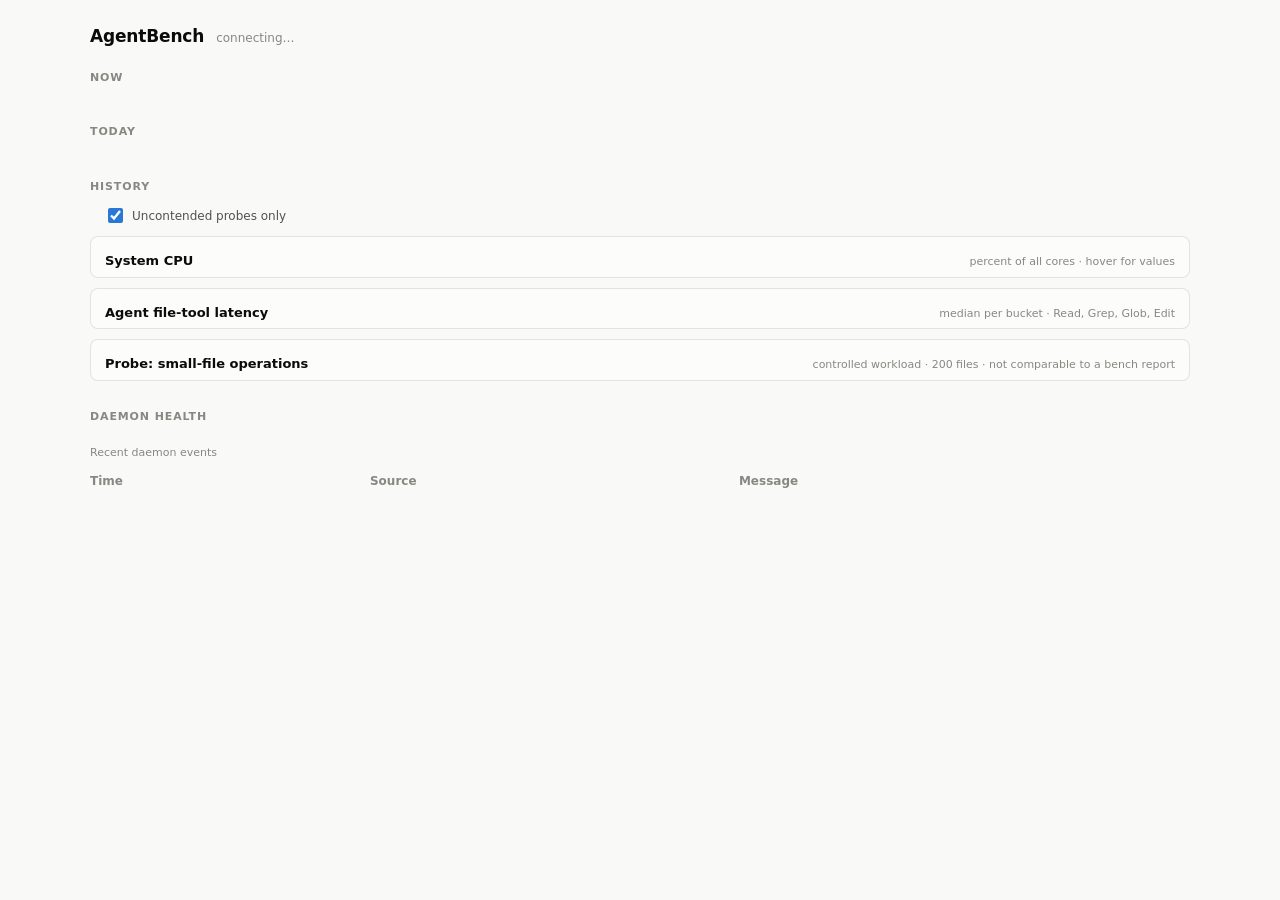
==== src/watch/assets/index.html @ 50ab277c "feat(watch): add capability probes, covariate tagging and run markers Phase 3 of the background metr" ====
<!doctype html>
<html lang="en">
<head>
<meta charset="utf-8">
<meta name="viewport" content="width=device-width, initial-scale=1">
<meta name="referrer" content="no-referrer">
<title>AgentBench dashboard</title>
<link rel="stylesheet" href="/assets/uplot.min.css">
<style>
  /* Design tokens. Dark mode is designed, not an automatic inversion: each value is the
     dark-surface-validated counterpart of its light twin, not a flip of it. */
  :root {
    --surface-1: #fcfcfb;
    --plane: #f9f9f7;
    --ink-primary: #0b0b0b;
    --ink-secondary: #52514e;
    --ink-muted: #898781;
    --grid: #e1e0d9;
    --axis: #c3c2b7;
    --ring: rgba(11, 11, 11, 0.10);
    --series-1: #2a78d6;
    --good: #006300;
    --warn: #eb6834;
  }
  @media (prefers-color-scheme: dark) {
    :root {
      --surface-1: #1a1a19;
      --plane: #0d0d0d;
      --ink-primary: #ffffff;
      --ink-secondary: #c3c2b7;
      --ink-muted: #898781;
      --grid: #2c2c2a;
      --axis: #383835;
      --ring: rgba(255, 255, 255, 0.10);
      --series-1: #3987e5;
      --good: #0ca30c;
      --warn: #d95926;
    }
  }

  * { box-sizing: border-box; }

  body {
    margin: 0;
    padding: 24px 20px 40px;
    background: var(--plane);
    color: var(--ink-primary);
    font: 14px/1.5 ui-sans-serif, system-ui, -apple-system, "Segoe UI", Roboto, sans-serif;
    font-variant-numeric: tabular-nums;
  }
  main { max-width: 1100px; margin: 0 auto; }

  header { display: flex; align-items: baseline; gap: 12px; margin-bottom: 20px; }
  h1 { font-size: 17px; font-weight: 600; margin: 0; letter-spacing: -0.01em; }
  .subtitle { color: var(--ink-muted); font-size: 12px; }

  section { margin-bottom: 28px; }
  h2 {
    font-size: 11px;
    font-weight: 600;
    letter-spacing: 0.08em;
    text-transform: uppercase;
    color: var(--ink-muted);
    margin: 0 0 10px;
  }

  .tiles {
    display: grid;
    grid-template-columns: repeat(auto-fit, minmax(140px, 1fr));
    gap: 10px;
  }
  .tile {
    background: var(--surface-1);
    border: 1px solid var(--ring);
    border-radius: 8px;
    padding: 12px 14px;
  }
  /* Values wear ink tokens, never a series colour: identity is carried by the mark, not the text. */
  .tile-value { font-size: 21px; font-weight: 600; letter-spacing: -0.02em; }
  .tile-label { color: var(--ink-secondary); font-size: 11px; margin-top: 2px; }
  .tile-value.absent { color: var(--ink-muted); font-weight: 400; font-size: 15px; }

  .card {
    background: var(--surface-1);
    border: 1px solid var(--ring);
    border-radius: 8px;
    padding: 14px 14px 6px;
  }
  /* Stacked charts read as one instrument, so the gap between them is a seam, not a margin. */
  .card + .card { margin-top: 10px; }
  .card-head { display: flex; align-items: baseline; justify-content: space-between; gap: 12px; }
  /* One series needs no legend box; the title names it. */
  .card-title { font-size: 13px; font-weight: 600; }
  .card-note { color: var(--ink-muted); font-size: 11px; }

  .controls { display: flex; align-items: center; flex-wrap: wrap; gap: 14px; margin-bottom: 10px; }
  .ranges { display: flex; gap: 6px; }
  /* A filter that changes what a chart means gets a label, not just a box. */
  .filter { display: flex; align-items: center; gap: 6px; color: var(--ink-secondary); font-size: 12px; }
  .filter input { width: 15px; height: 15px; accent-color: var(--series-1); }
  .filter:focus-within { outline: 2px solid var(--series-1); outline-offset: 3px; border-radius: 4px; }
  .ranges button {
    font: inherit;
    font-size: 12px;
    /* Comfortable hit target rather than a cramped one. */
    padding: 6px 12px;
    min-height: 32px;
    color: var(--ink-secondary);
    background: var(--surface-1);
    border: 1px solid var(--ring);
    border-radius: 6px;
    cursor: pointer;
  }
  .ranges button[aria-pressed="true"] {
    color: var(--ink-primary);
    border-color: var(--axis);
    font-weight: 600;
  }
  .ranges button:focus-visible { outline: 2px solid var(--series-1); outline-offset: 2px; }

  .empty { color: var(--ink-muted); font-size: 12px; padding: 28px 4px; }

  footer { color: var(--ink-secondary); font-size: 12px; }
  .status-line { display: flex; flex-wrap: wrap; gap: 14px; margin-bottom: 10px; }
  .dot { display: inline-block; width: 8px; height: 8px; border-radius: 50%; margin-right: 6px; }
  .dot.ok { background: var(--good); }
  .dot.stale { background: var(--warn); }

  table { border-collapse: collapse; width: 100%; font-size: 12px; }
  th, td { text-align: left; padding: 4px 10px 4px 0; vertical-align: top; }
  th { color: var(--ink-muted); font-weight: 600; }
  td.level-error { color: var(--warn); }
  td.level-warn { color: var(--warn); }

  .uplot { font-family: inherit; }
</style>
</head>
<body>
<main>
  <header>
    <h1>AgentBench</h1>
    <span class="subtitle" id="subtitle">connecting…</span>
  </header>

  <section aria-labelledby="now-heading">
    <h2 id="now-heading">Now</h2>
    <div class="tiles" id="tiles"></div>
  </section>

  <section aria-labelledby="today-heading">
    <h2 id="today-heading">Today</h2>
    <div class="tiles" id="today"></div>
  </section>

  <section aria-labelledby="history-heading">
    <h2 id="history-heading">History</h2>
    <div class="controls">
      <div class="ranges" id="ranges" role="group" aria-label="Time range"></div>
      <label class="filter" for="uncontended">
        <input type="checkbox" id="uncontended" checked>
        Uncontended probes only
      </label>
    </div>
    <!-- Stacked frames sharing one cursor: hovering either reads the same instant in both. -->
    <div class="card">
      <div class="card-head">
        <span class="card-title">System CPU</span>
        <span class="card-note">percent of all cores · hover for values</span>
      </div>
      <div id="chart-cpu"></div>
      <p class="empty" data-empty-for="chart-cpu" hidden>
        No samples in this range yet. Leave the daemon running and refresh.
      </p>
    </div>
    <div class="card">
      <div class="card-head">
        <span class="card-title">Agent file-tool latency</span>
        <span class="card-note">median per bucket · Read, Grep, Glob, Edit</span>
      </div>
      <div id="chart-tools"></div>
      <p class="empty" data-empty-for="chart-tools" hidden>
        No tool calls in this range. Transcripts are imported on startup and every 30 seconds.
      </p>
    </div>
    <div class="card">
      <div class="card-head">
        <span class="card-title">Probe: small-file operations</span>
        <!-- The scale is stated because these values are not comparable to a bench report's, which
             runs the same workload over 5,000 files. -->
        <span class="card-note">controlled workload · 200 files · not comparable to a bench report</span>
      </div>
      <div id="chart-probe-fs"></div>
      <p class="empty" data-empty-for="chart-probe-fs" hidden>
        No probes in this range yet. The first one runs once a full probe interval has elapsed.
      </p>
    </div>
  </section>

  <footer aria-labelledby="health-heading">
    <h2 id="health-heading">Daemon health</h2>
    <div class="status-line" id="status-line"></div>
    <table id="events">
      <caption class="card-note" style="text-align:left; margin-bottom:6px;">
        Recent daemon events
      </caption>
      <thead><tr><th scope="col">Time</th><th scope="col">Source</th><th scope="col">Message</th></tr></thead>
      <tbody></tbody>
    </table>
  </footer>
</main>

<script src="/assets/uplot.min.js"></script>
<script type="module" src="/assets/app.js"></script>
</body>
</html>
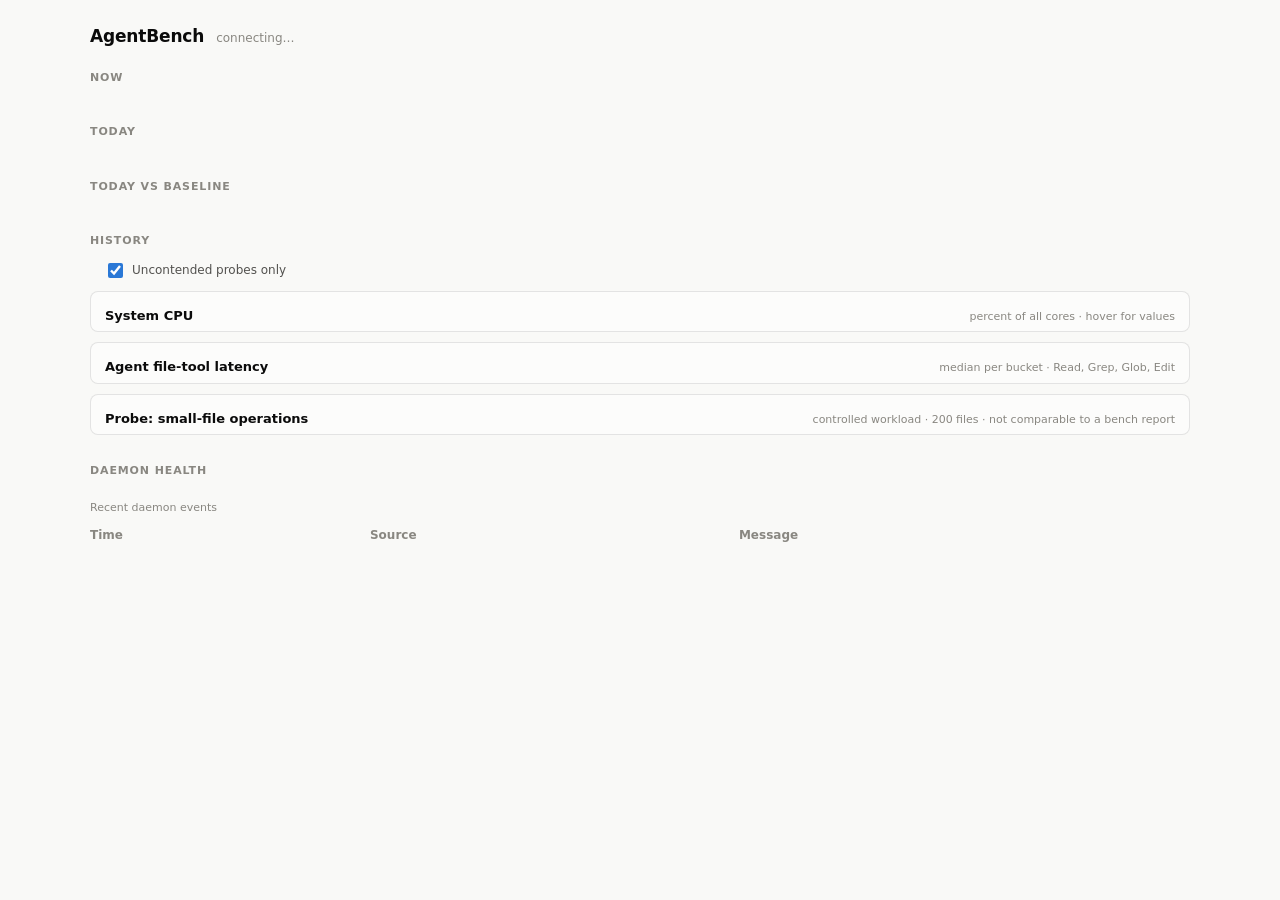
==== commit 74a24677: "feat(watch): add baselines, verdicts, annotations and sample retention Phase 4 of the background met" ====
--- a/src/watch/assets/index.html
+++ b/src/watch/assets/index.html
@@ -21,6 +21,9 @@
     --series-1: #2a78d6;
     --good: #006300;
     --warn: #eb6834;
+    /* Annotations are context, not data: they sit behind the line and never compete with it. */
+    --annotation: #8c7ab8;
+    --annotation-band: rgba(140, 122, 184, 0.14);
   }
   @media (prefers-color-scheme: dark) {
     :root {
@@ -35,6 +38,8 @@
       --series-1: #3987e5;
       --good: #0ca30c;
       --warn: #d95926;
+      --annotation: #a898cf;
+      --annotation-band: rgba(168, 152, 207, 0.18);
     }
   }
 
@@ -79,6 +84,30 @@
   .tile-value { font-size: 21px; font-weight: 600; letter-spacing: -0.02em; }
   .tile-label { color: var(--ink-secondary); font-size: 11px; margin-top: 2px; }
   .tile-value.absent { color: var(--ink-muted); font-weight: 400; font-size: 15px; }
+
+  /* A verdict tile carries a value, a word, a baseline, its evidence and sometimes a caveat, so it needs
+     more room than a tile showing one number. Narrower and the word wraps under the value it qualifies. */
+  #verdicts { grid-template-columns: repeat(auto-fit, minmax(260px, 1fr)); }
+
+  /* A verdict tile is a tile with a judgement on it. The word carries the meaning; the rule down the
+     leading edge is a second, redundant encoding of the same thing, never the only one. */
+  .verdict {
+    background: var(--surface-1);
+    border: 1px solid var(--ring);
+    border-left: 3px solid var(--axis);
+    border-radius: 8px;
+    padding: 12px 14px;
+  }
+  .verdict.worse { border-left-color: var(--warn); }
+  .verdict.better { border-left-color: var(--good); }
+  .verdict-head { display: flex; align-items: baseline; justify-content: space-between; gap: 10px; }
+  .verdict-value { font-size: 19px; font-weight: 600; letter-spacing: -0.02em; }
+  .verdict-word { font-size: 11px; font-weight: 600; letter-spacing: 0.06em; text-transform: uppercase; }
+  .verdict-word.worse { color: var(--warn); }
+  .verdict-word.better { color: var(--good); }
+  .verdict-word.normal, .verdict-word.insufficient { color: var(--ink-muted); }
+  .verdict-label { color: var(--ink-secondary); font-size: 11px; margin-top: 2px; }
+  .verdict-note { color: var(--ink-muted); font-size: 11px; margin-top: 6px; }
 
   .card {
     background: var(--surface-1);
@@ -120,6 +149,21 @@
 
   .empty { color: var(--ink-muted); font-size: 12px; padding: 28px 4px; }
 
+  /* Marks live in the plot; their identity lives here, so the frames stay legible. */
+  .marks { color: var(--ink-secondary); font-size: 11px; margin: 8px 0 0; padding: 0; list-style: none; }
+  .marks li { display: inline-block; margin: 0 14px 2px 0; }
+  .mark-swatch {
+    display: inline-block;
+    width: 10px;
+    height: 10px;
+    margin-right: 5px;
+    vertical-align: -1px;
+    border: 1px solid var(--annotation);
+  }
+  .mark-swatch.run { background: var(--annotation-band); }
+  /* A rule rather than a block, matching how a version change is drawn. */
+  .mark-swatch.tool_version { width: 0; border-width: 0 0 0 2px; height: 11px; }
+
   footer { color: var(--ink-secondary); font-size: 12px; }
   .status-line { display: flex; flex-wrap: wrap; gap: 14px; margin-bottom: 10px; }
   .dot { display: inline-block; width: 8px; height: 8px; border-radius: 50%; margin-right: 6px; }
@@ -150,6 +194,12 @@
   <section aria-labelledby="today-heading">
     <h2 id="today-heading">Today</h2>
     <div class="tiles" id="today"></div>
+  </section>
+
+  <section aria-labelledby="verdicts-heading">
+    <h2 id="verdicts-heading">Today vs baseline</h2>
+    <div class="tiles" id="verdicts"></div>
+    <p class="card-note" id="verdicts-note"></p>
   </section>
 
   <section aria-labelledby="history-heading">
@@ -194,6 +244,7 @@
         No probes in this range yet. The first one runs once a full probe interval has elapsed.
       </p>
     </div>
+    <ul class="marks" id="marks" aria-label="Marked events in this range"></ul>
   </section>
 
   <footer aria-labelledby="health-heading">
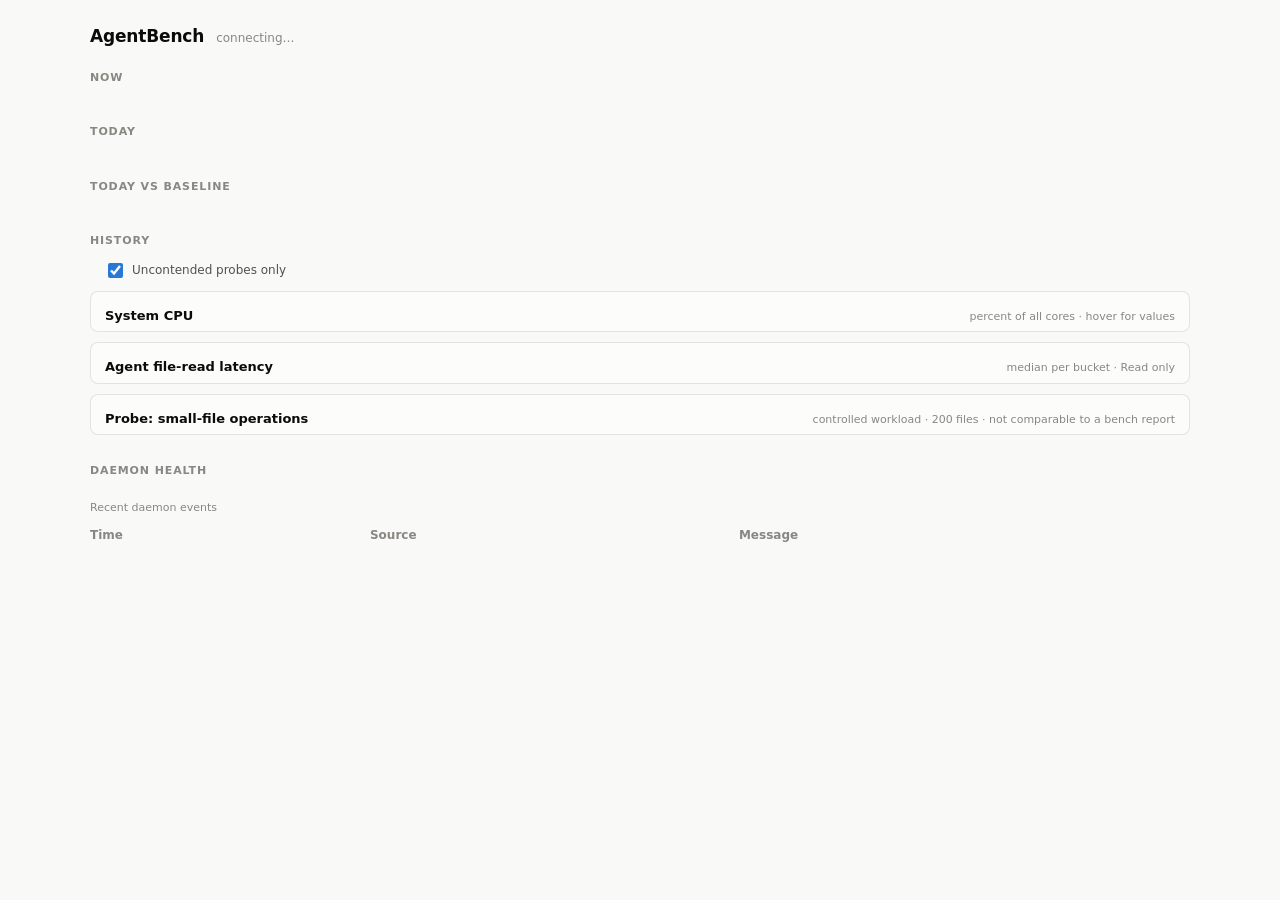
==== commit 5047aadd: "fix(watch): judge one tool per series instead of four pooled together `tool_read_ms` pooled `Read`, " ====
--- a/src/watch/assets/index.html
+++ b/src/watch/assets/index.html
@@ -224,8 +224,10 @@
     </div>
     <div class="card">
       <div class="card-head">
-        <span class="card-title">Agent file-tool latency</span>
-        <span class="card-note">median per bucket · Read, Grep, Glob, Edit</span>
+        <span class="card-title">Agent file-read latency</span>
+        <!-- One tool, not a family. `Read` medians around 11 ms where `Grep` is 72 and `Glob` is 223,
+             so a pooled series moved with whichever the model happened to call. -->
+        <span class="card-note">median per bucket · Read only</span>
       </div>
       <div id="chart-tools"></div>
       <p class="empty" data-empty-for="chart-tools" hidden>
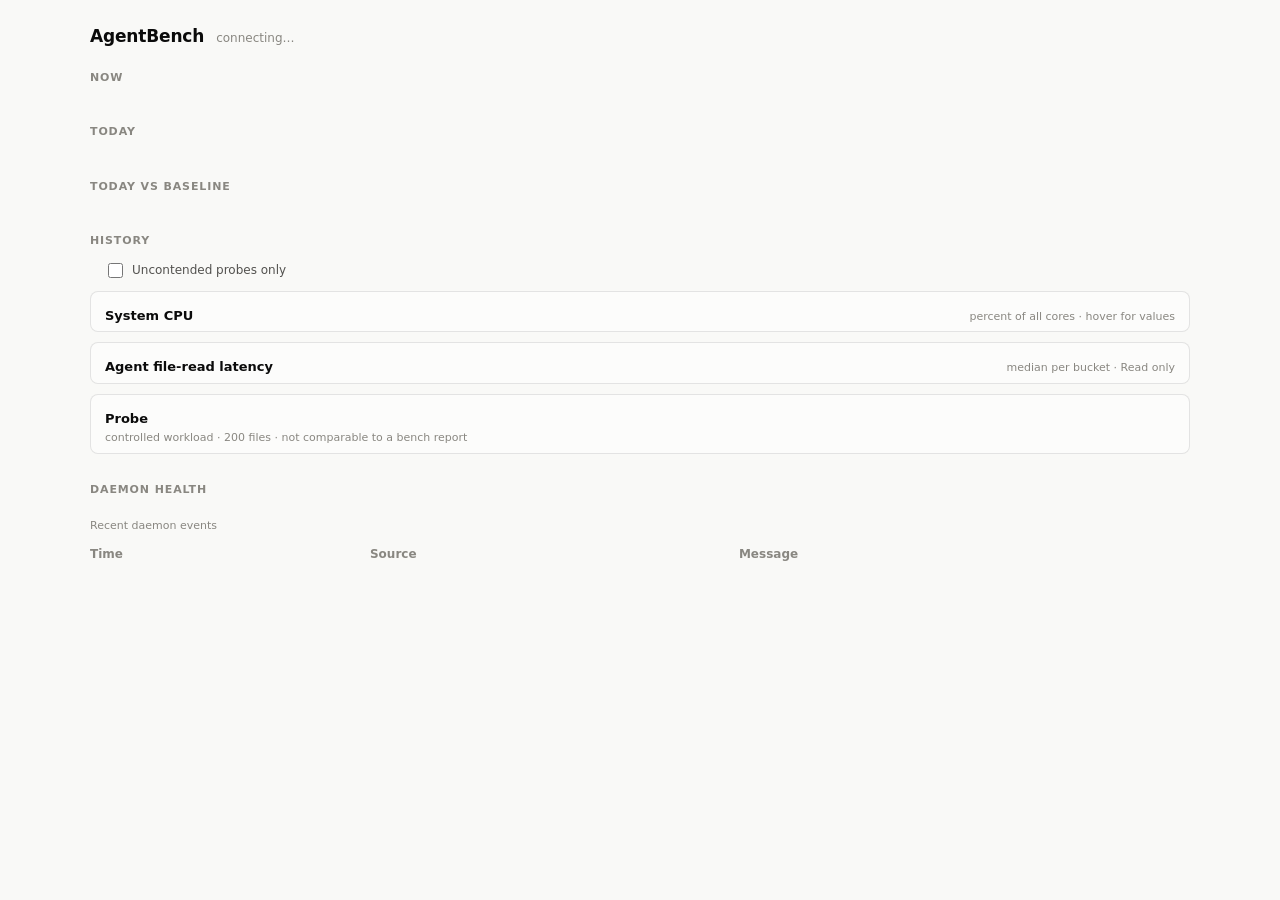
==== commit 619d0799: "feat(watch): switch the probe chart between metrics, draw every run The dashboard charted one of the" ====
--- a/src/watch/assets/index.html
+++ b/src/watch/assets/index.html
@@ -117,18 +117,34 @@
   }
   /* Stacked charts read as one instrument, so the gap between them is a seam, not a margin. */
   .card + .card { margin-top: 10px; }
-  .card-head { display: flex; align-items: baseline; justify-content: space-between; gap: 12px; }
+  /* Wraps rather than compressing: a narrow viewport puts the switch under the title it belongs to,
+     instead of stacking four buttons into a column against the right edge. */
+  .card-head {
+    display: flex;
+    flex-wrap: wrap;
+    align-items: baseline;
+    justify-content: space-between;
+    gap: 12px;
+  }
   /* One series needs no legend box; the title names it. */
   .card-title { font-size: 13px; font-weight: 600; }
   .card-note { color: var(--ink-muted); font-size: 11px; }
+  /* A note that changes with the selection sits on its own line, so it needs the paragraph's semantics
+     without the paragraph's margins. */
+  .card > .card-note { margin: 2px 0 0; }
 
   .controls { display: flex; align-items: center; flex-wrap: wrap; gap: 14px; margin-bottom: 10px; }
-  .ranges { display: flex; gap: 6px; }
+  /* Two groups of mutually exclusive buttons, styled once: the range of the whole history section, and
+     which measurement one frame draws. Same control, same appearance, same hit target. */
+  .ranges, .metrics { display: flex; flex-wrap: wrap; gap: 6px; }
+  /* The head aligns its text on the baseline, which is right for a title and wrong for a row of
+     buttons taller than the title beside them. */
+  .card-head .metrics { align-self: center; }
   /* A filter that changes what a chart means gets a label, not just a box. */
   .filter { display: flex; align-items: center; gap: 6px; color: var(--ink-secondary); font-size: 12px; }
   .filter input { width: 15px; height: 15px; accent-color: var(--series-1); }
   .filter:focus-within { outline: 2px solid var(--series-1); outline-offset: 3px; border-radius: 4px; }
-  .ranges button {
+  .ranges button, .metrics button {
     font: inherit;
     font-size: 12px;
     /* Comfortable hit target rather than a cramped one. */
@@ -140,12 +156,15 @@
     border-radius: 6px;
     cursor: pointer;
   }
-  .ranges button[aria-pressed="true"] {
+  .ranges button[aria-pressed="true"], .metrics button[aria-pressed="true"] {
     color: var(--ink-primary);
     border-color: var(--axis);
     font-weight: 600;
   }
-  .ranges button:focus-visible { outline: 2px solid var(--series-1); outline-offset: 2px; }
+  .ranges button:focus-visible, .metrics button:focus-visible {
+    outline: 2px solid var(--series-1);
+    outline-offset: 2px;
+  }
 
   .empty { color: var(--ink-muted); font-size: 12px; padding: 28px 4px; }
 
@@ -206,8 +225,13 @@
     <h2 id="history-heading">History</h2>
     <div class="controls">
       <div class="ranges" id="ranges" role="group" aria-label="Time range"></div>
+      <!-- Off by default, which is not the same as saying contention does not matter. A machine with a
+           coding agent on it produces mostly contended probes, so a filter that starts on shows an empty
+           frame on a machine that has been probing all day - and an empty chart reads as a broken tool,
+           not as a filter doing its job. Every run is drawn, and the tile above says whether the last one
+           was contended. Verdicts are unaffected: they use uncontended runs only, with no override. -->
       <label class="filter" for="uncontended">
-        <input type="checkbox" id="uncontended" checked>
+        <input type="checkbox" id="uncontended">
         Uncontended probes only
       </label>
     </div>
@@ -235,14 +259,16 @@
       </p>
     </div>
     <div class="card">
+      <!-- The switch sits in the head, next to the title it completes: one frame, four measurements,
+           and the selected button is the only thing that says which is on screen. The note moves to its
+           own line because the scale is part of the reading and changes with the selection. -->
       <div class="card-head">
-        <span class="card-title">Probe: small-file operations</span>
-        <!-- The scale is stated because these values are not comparable to a bench report's, which
-             runs the same workload over 5,000 files. -->
-        <span class="card-note">controlled workload · 200 files · not comparable to a bench report</span>
+        <span class="card-title">Probe</span>
+        <div class="metrics" id="probe-metrics" role="group" aria-label="Probe metric"></div>
       </div>
-      <div id="chart-probe-fs"></div>
-      <p class="empty" data-empty-for="chart-probe-fs" hidden>
+      <p class="card-note">controlled workload · 200 files · not comparable to a bench report</p>
+      <div id="chart-probe"></div>
+      <p class="empty" data-empty-for="chart-probe" hidden>
         No probes in this range yet. The first one runs once a full probe interval has elapsed.
       </p>
     </div>
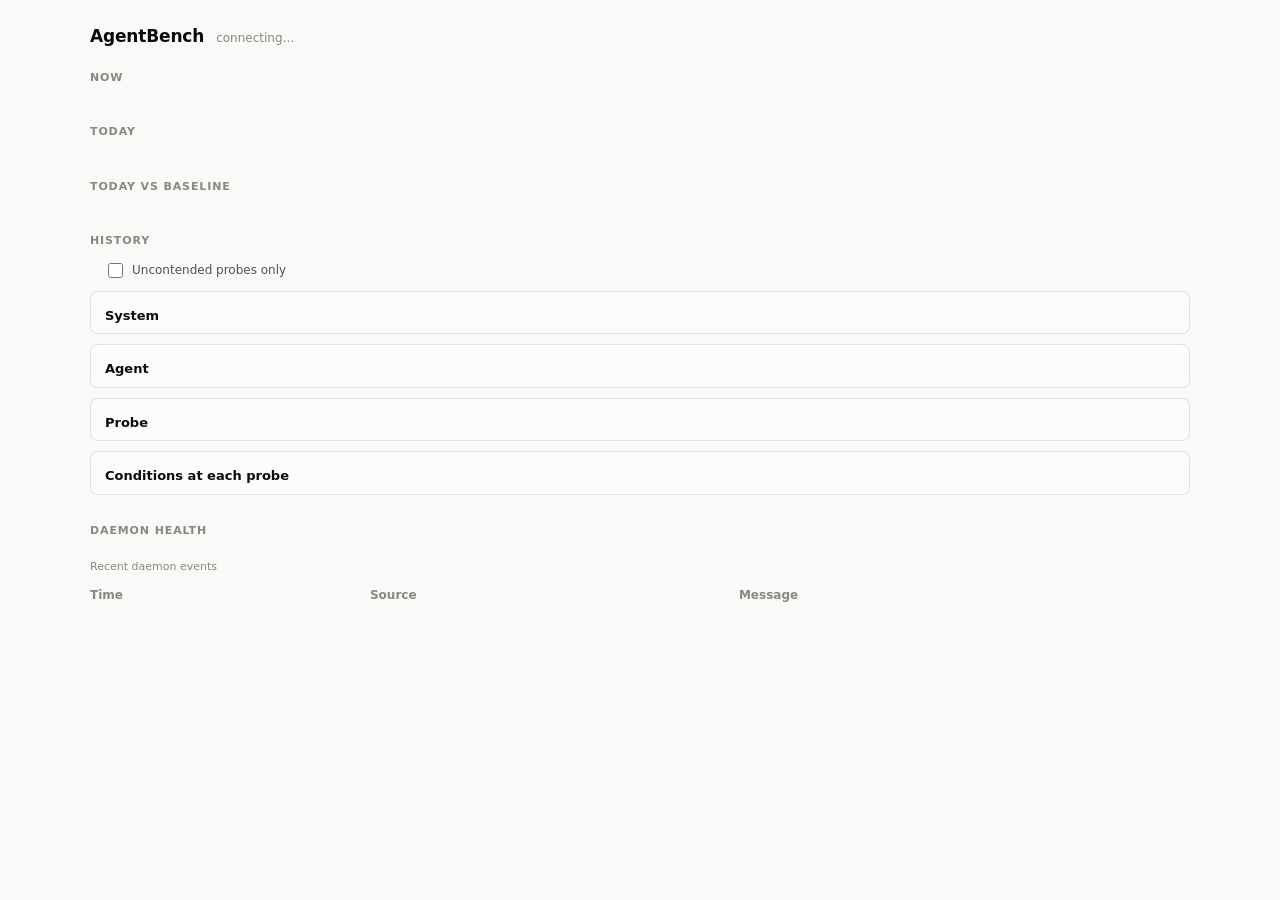
==== commit 7c3db113: "feat(watch): give every collected series a frame to be read in Phase D of ADR 0001's phase 6, and th" ====
--- a/src/watch/assets/index.html
+++ b/src/watch/assets/index.html
@@ -24,6 +24,9 @@
     /* Annotations are context, not data: they sit behind the line and never compete with it. */
     --annotation: #8c7ab8;
     --annotation-band: rgba(140, 122, 184, 0.14);
+    /* Lifts a note off the tiles it covers. On a light surface a shadow does that work; on a dark one it
+       has almost nothing to darken, so the dark twin leans on the note's border instead of on this. */
+    --float: 0 6px 18px rgba(11, 11, 11, 0.12);
   }
   @media (prefers-color-scheme: dark) {
     :root {
@@ -40,6 +43,7 @@
       --warn: #d95926;
       --annotation: #a898cf;
       --annotation-band: rgba(168, 152, 207, 0.18);
+      --float: 0 6px 18px rgba(0, 0, 0, 0.45);
     }
   }
 
@@ -81,7 +85,8 @@
     padding: 12px 14px;
   }
   /* Values wear ink tokens, never a series colour: identity is carried by the mark, not the text. */
-  .tile-value { font-size: 21px; font-weight: 600; letter-spacing: -0.02em; }
+  /* The right edge is reserved for the info mark, which sits beside this line and no other. */
+  .tile-value { font-size: 21px; font-weight: 600; letter-spacing: -0.02em; padding-right: 20px; }
   .tile-label { color: var(--ink-secondary); font-size: 11px; margin-top: 2px; }
   .tile-value.absent { color: var(--ink-muted); font-weight: 400; font-size: 15px; }
 
@@ -100,7 +105,14 @@
   }
   .verdict.worse { border-left-color: var(--warn); }
   .verdict.better { border-left-color: var(--good); }
-  .verdict-head { display: flex; align-items: baseline; justify-content: space-between; gap: 10px; }
+  /* Padded on the right for the same reason a tile's value is: the word ends where the mark begins. */
+  .verdict-head {
+    display: flex;
+    align-items: baseline;
+    justify-content: space-between;
+    gap: 10px;
+    padding-right: 22px;
+  }
   .verdict-value { font-size: 19px; font-weight: 600; letter-spacing: -0.02em; }
   .verdict-word { font-size: 11px; font-weight: 600; letter-spacing: 0.06em; text-transform: uppercase; }
   .verdict-word.worse { color: var(--warn); }
@@ -109,12 +121,97 @@
   .verdict-label { color: var(--ink-secondary); font-size: 11px; margin-top: 2px; }
   .verdict-note { color: var(--ink-muted); font-size: 11px; margin-top: 6px; }
 
+  /* What a tile measures, in the corner of the tile, costing a reader nothing until they ask for it.
+     A button rather than a `title` attribute: the native tooltip cannot be reached by keyboard, does not
+     exist on a touch screen, and gives no sign that there is anything there to read. */
+  .tile, .verdict { position: relative; }
+  /* A note is drawn over whatever is beneath it, so the tile it belongs to comes forward while it is open.
+     Without this the row below would paint on top of the note explaining the row above. */
+  .tile:hover, .tile:focus-within, .verdict:hover, .verdict:focus-within { z-index: 2; }
+  .info-mark {
+    position: absolute;
+    top: 4px;
+    right: 4px;
+    /* A comfortable 24px target around a 17px mark: the ring is drawn by the pseudo-element, so the hit
+       area does not drag the icon's size up with it. */
+    width: 24px;
+    height: 24px;
+    display: grid;
+    place-items: center;
+    padding: 0;
+    font: inherit;
+    font-size: 11px;
+    font-weight: 700;
+    line-height: 1;
+    color: var(--ink-muted);
+    background: none;
+    border: 0;
+    border-radius: 50%;
+    cursor: pointer;
+  }
+  .info-mark::before {
+    content: "";
+    position: absolute;
+    inset: 3px;
+    border: 1px solid var(--axis);
+    border-radius: 50%;
+  }
+  .info-mark:hover, .info-mark[aria-expanded="true"] { color: var(--ink-primary); }
+  .info-mark:hover::before, .info-mark[aria-expanded="true"]::before { border-color: var(--ink-secondary); }
+  .info-mark:focus-visible { outline: 2px solid var(--series-1); outline-offset: -1px; }
+  .info-note {
+    position: absolute;
+    top: calc(100% + 6px);
+    right: 8px;
+    z-index: 3;
+    /* The page nudges a note that a tile near an edge would otherwise push off screen. */
+    transform: translateX(var(--nudge, 0px));
+    width: max-content;
+    max-width: min(300px, calc(100vw - 32px));
+    padding: 9px 11px;
+    color: var(--ink-secondary);
+    font-size: 11px;
+    background: var(--surface-1);
+    border: 1px solid var(--axis);
+    border-radius: 6px;
+    box-shadow: var(--float);
+    /* Hidden rather than absent: it stays laid out, so its position can be measured before it is shown. */
+    visibility: hidden;
+    pointer-events: none;
+  }
+  .info-mark:hover + .info-note,
+  .info-mark:focus-visible + .info-note,
+  .info-mark[aria-expanded="true"] + .info-note { visibility: visible; }
+  /* Selectable only once it has been opened deliberately; a note following the pointer would flicker as
+     soon as the pointer crossed onto it. */
+  .info-mark[aria-expanded="true"] + .info-note { pointer-events: auto; }
+  .info-title { display: block; color: var(--ink-primary); }
+  .info-text { display: block; margin-top: 3px; }
+
+  /* On a chart frame the top corner is taken by the switch, so the mark sits at the end of the caption
+     instead. The anchor is what the note is positioned against: hung from the card, a note revealed by a
+     mark at the top would open below the plot, a frame's height away from the pointer that revealed it. */
+  .note-anchor {
+    position: relative;
+    display: inline-block;
+    width: 20px;
+    height: 12px;
+    vertical-align: -2px;
+  }
+  .note-anchor .info-mark { top: -6px; right: -2px; }
+  /* Opens rightwards from the mark. Anchored to a 20px span near the left of a frame, a right-aligned note
+     would start off the left edge of the page and spend its first paint being nudged back across it. */
+  .note-anchor .info-note { right: auto; left: -6px; }
+
   .card {
+    /* Positioned so a note opened on this frame paints over the frame below rather than under it. */
+    position: relative;
     background: var(--surface-1);
     border: 1px solid var(--ring);
     border-radius: 8px;
     padding: 14px 14px 6px;
   }
+  .card:hover, .card:focus-within { z-index: 2; }
   /* Stacked charts read as one instrument, so the gap between them is a seam, not a margin. */
   .card + .card { margin-top: 10px; }
   /* Wraps rather than compressing: a narrow viewport puts the switch under the title it belongs to,
@@ -235,12 +332,17 @@
         Uncontended probes only
       </label>
     </div>
-    <!-- Stacked frames sharing one cursor: hovering either reads the same instant in both. -->
+    <!-- Four stacked frames sharing one cursor: hovering any of them reads the same instant in all four,
+         which is how a slow afternoon gets explained. Every frame's switch sits in its head, next to the
+         title it completes, and the selected button is the only thing that says which measurement is on
+         screen. The caption is on its own line under it, and is written by the script rather than authored
+         here: it changes with the selection, so the catalogue in `series.js` is its one authority. -->
     <div class="card">
       <div class="card-head">
-        <span class="card-title">System CPU</span>
-        <span class="card-note">percent of all cores · hover for values</span>
+        <span class="card-title">System</span>
+        <div class="metrics" id="system-metrics" role="group" aria-label="System measurement"></div>
       </div>
+      <p class="card-note"></p>
       <div id="chart-cpu"></div>
       <p class="empty" data-empty-for="chart-cpu" hidden>
         No samples in this range yet. Leave the daemon running and refresh.
@@ -248,28 +350,39 @@
     </div>
     <div class="card">
       <div class="card-head">
-        <span class="card-title">Agent file-read latency</span>
-        <!-- One tool, not a family. `Read` medians around 11 ms where `Grep` is 72 and `Glob` is 223,
-             so a pooled series moved with whichever the model happened to call. -->
-        <span class="card-note">median per bucket · Read only</span>
+        <span class="card-title">Agent</span>
+        <div class="metrics" id="agent-metrics" role="group" aria-label="Agent measurement"></div>
       </div>
+      <p class="card-note"></p>
       <div id="chart-tools"></div>
       <p class="empty" data-empty-for="chart-tools" hidden>
         No tool calls in this range. Transcripts are imported on startup and every 30 seconds.
       </p>
     </div>
     <div class="card">
-      <!-- The switch sits in the head, next to the title it completes: one frame, four measurements,
-           and the selected button is the only thing that says which is on screen. The note moves to its
-           own line because the scale is part of the reading and changes with the selection. -->
       <div class="card-head">
         <span class="card-title">Probe</span>
         <div class="metrics" id="probe-metrics" role="group" aria-label="Probe metric"></div>
       </div>
-      <p class="card-note">controlled workload · 200 files · not comparable to a bench report</p>
+      <p class="card-note"></p>
       <div id="chart-probe"></div>
       <p class="empty" data-empty-for="chart-probe" hidden>
         No probes in this range yet. The first one runs once a full probe interval has elapsed.
+      </p>
+    </div>
+    <div class="card">
+      <!-- Directly under the probe frame on purpose: these are the covariates of the runs plotted above,
+           so the shared cursor is what turns "small-file ops dropped at 14:00" into "…and something was
+           writing 60 MiB/s at the time". Both frames honour the filter above, so both hold one population. -->
+      <div class="card-head">
+        <span class="card-title">Conditions at each probe</span>
+        <div class="metrics" id="condition-metrics" role="group" aria-label="Probe condition"></div>
+      </div>
+      <p class="card-note"></p>
+      <div id="chart-conditions"></div>
+      <p class="empty" data-empty-for="chart-conditions" hidden>
+        No probes in this range yet. Conditions are recorded alongside each run, so this frame fills when
+        the one above it does.
       </p>
     </div>
     <ul class="marks" id="marks" aria-label="Marked events in this range"></ul>
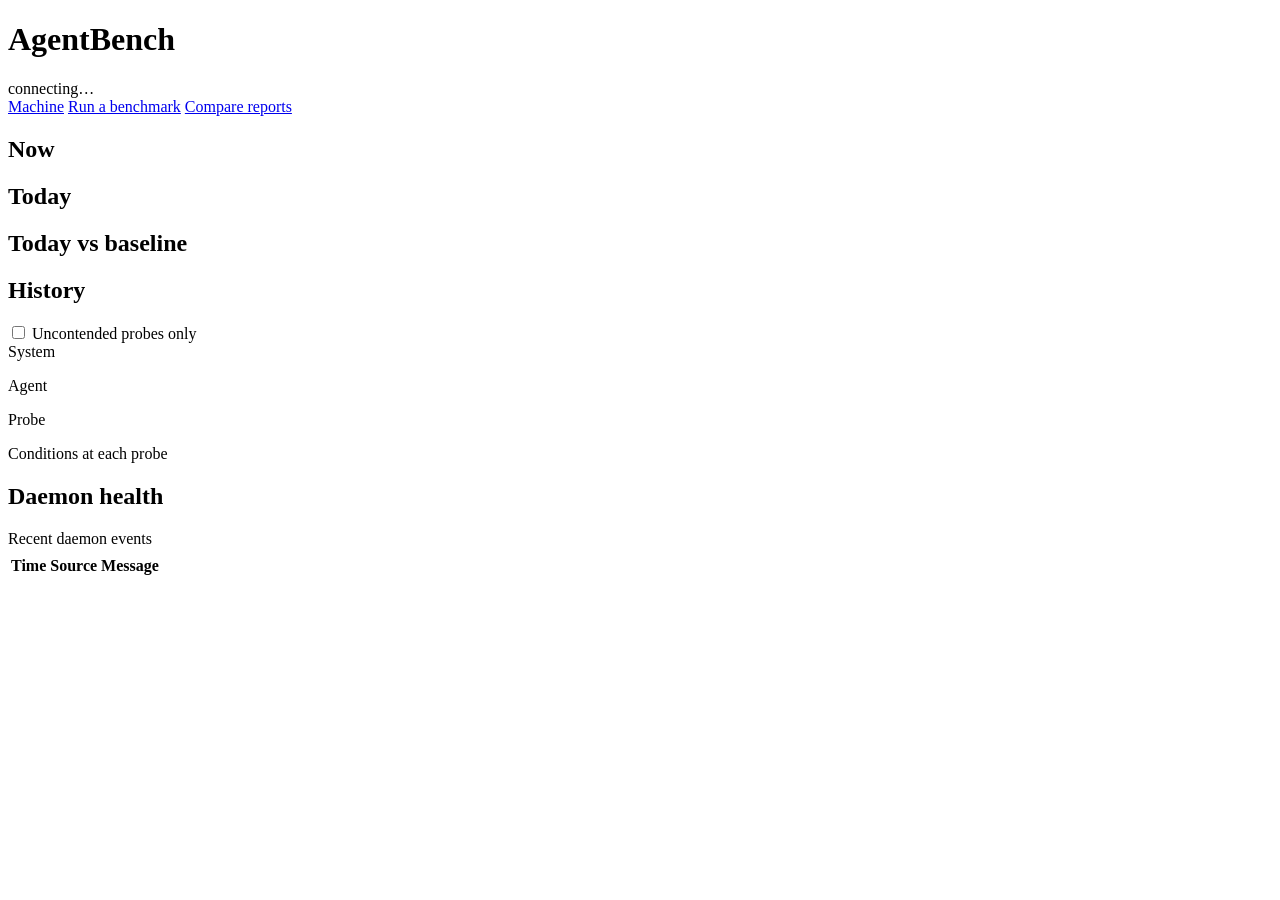
==== commit add8b11f: "feat(watch): add benchmark and comparison pages to the dashboard The dashboard stops being read-only" ====
--- a/src/watch/assets/index.html
+++ b/src/watch/assets/index.html
@@ -6,294 +6,7 @@
 <meta name="referrer" content="no-referrer">
 <title>AgentBench dashboard</title>
 <link rel="stylesheet" href="/assets/uplot.min.css">
-<style>
-  /* Design tokens. Dark mode is designed, not an automatic inversion: each value is the
-     dark-surface-validated counterpart of its light twin, not a flip of it. */
-  :root {
-    --surface-1: #fcfcfb;
-    --plane: #f9f9f7;
-    --ink-primary: #0b0b0b;
-    --ink-secondary: #52514e;
-    --ink-muted: #898781;
-    --grid: #e1e0d9;
-    --axis: #c3c2b7;
-    --ring: rgba(11, 11, 11, 0.10);
-    --series-1: #2a78d6;
-    --good: #006300;
-    --warn: #eb6834;
-    /* Annotations are context, not data: they sit behind the line and never compete with it. */
-    --annotation: #8c7ab8;
-    --annotation-band: rgba(140, 122, 184, 0.14);
-    /* Lifts a note off the tiles it covers. On a light surface a shadow does that work; on a dark one it
-       has almost nothing to darken, so the dark twin leans on the note's border instead of on this. */
-    --float: 0 6px 18px rgba(11, 11, 11, 0.12);
-  }
-  @media (prefers-color-scheme: dark) {
-    :root {
-      --surface-1: #1a1a19;
-      --plane: #0d0d0d;
-      --ink-primary: #ffffff;
-      --ink-secondary: #c3c2b7;
-      --ink-muted: #898781;
-      --grid: #2c2c2a;
-      --axis: #383835;
-      --ring: rgba(255, 255, 255, 0.10);
-      --series-1: #3987e5;
-      --good: #0ca30c;
-      --warn: #d95926;
-      --annotation: #a898cf;
-      --annotation-band: rgba(168, 152, 207, 0.18);
-      --float: 0 6px 18px rgba(0, 0, 0, 0.45);
-    }
-  }
-
-  * { box-sizing: border-box; }
-
-  body {
-    margin: 0;
-    padding: 24px 20px 40px;
-    background: var(--plane);
-    color: var(--ink-primary);
-    font: 14px/1.5 ui-sans-serif, system-ui, -apple-system, "Segoe UI", Roboto, sans-serif;
-    font-variant-numeric: tabular-nums;
-  }
-  main { max-width: 1100px; margin: 0 auto; }
-
-  header { display: flex; align-items: baseline; gap: 12px; margin-bottom: 20px; }
-  h1 { font-size: 17px; font-weight: 600; margin: 0; letter-spacing: -0.01em; }
-  .subtitle { color: var(--ink-muted); font-size: 12px; }
-
-  section { margin-bottom: 28px; }
-  h2 {
-    font-size: 11px;
-    font-weight: 600;
-    letter-spacing: 0.08em;
-    text-transform: uppercase;
-    color: var(--ink-muted);
-    margin: 0 0 10px;
-  }
-
-  .tiles {
-    display: grid;
-    grid-template-columns: repeat(auto-fit, minmax(140px, 1fr));
-    gap: 10px;
-  }
-  .tile {
-    background: var(--surface-1);
-    border: 1px solid var(--ring);
-    border-radius: 8px;
-    padding: 12px 14px;
-  }
-  /* Values wear ink tokens, never a series colour: identity is carried by the mark, not the text. */
-  /* The right edge is reserved for the info mark, which sits beside this line and no other. */
-  .tile-value { font-size: 21px; font-weight: 600; letter-spacing: -0.02em; padding-right: 20px; }
-  .tile-label { color: var(--ink-secondary); font-size: 11px; margin-top: 2px; }
-  .tile-value.absent { color: var(--ink-muted); font-weight: 400; font-size: 15px; }
-
-  /* A verdict tile carries a value, a word, a baseline, its evidence and sometimes a caveat, so it needs
-     more room than a tile showing one number. Narrower and the word wraps under the value it qualifies. */
-  #verdicts { grid-template-columns: repeat(auto-fit, minmax(260px, 1fr)); }
-
-  /* A verdict tile is a tile with a judgement on it. The word carries the meaning; the rule down the
-     leading edge is a second, redundant encoding of the same thing, never the only one. */
-  .verdict {
-    background: var(--surface-1);
-    border: 1px solid var(--ring);
-    border-left: 3px solid var(--axis);
-    border-radius: 8px;
-    padding: 12px 14px;
-  }
-  .verdict.worse { border-left-color: var(--warn); }
-  .verdict.better { border-left-color: var(--good); }
-  /* Padded on the right for the same reason a tile's value is: the word ends where the mark begins. */
-  .verdict-head {
-    display: flex;
-    align-items: baseline;
-    justify-content: space-between;
-    gap: 10px;
-    padding-right: 22px;
-  }
-  .verdict-value { font-size: 19px; font-weight: 600; letter-spacing: -0.02em; }
-  .verdict-word { font-size: 11px; font-weight: 600; letter-spacing: 0.06em; text-transform: uppercase; }
-  .verdict-word.worse { color: var(--warn); }
-  .verdict-word.better { color: var(--good); }
-  .verdict-word.normal, .verdict-word.insufficient { color: var(--ink-muted); }
-  .verdict-label { color: var(--ink-secondary); font-size: 11px; margin-top: 2px; }
-  .verdict-note { color: var(--ink-muted); font-size: 11px; margin-top: 6px; }
-
-  /* What a tile measures, in the corner of the tile, costing a reader nothing until they ask for it.
-     A button rather than a `title` attribute: the native tooltip cannot be reached by keyboard, does not
-     exist on a touch screen, and gives no sign that there is anything there to read. */
-  .tile, .verdict { position: relative; }
-  /* A note is drawn over whatever is beneath it, so the tile it belongs to comes forward while it is open.
-     Without this the row below would paint on top of the note explaining the row above. */
-  .tile:hover, .tile:focus-within, .verdict:hover, .verdict:focus-within { z-index: 2; }
-  .info-mark {
-    position: absolute;
-    top: 4px;
-    right: 4px;
-    /* A comfortable 24px target around a 17px mark: the ring is drawn by the pseudo-element, so the hit
-       area does not drag the icon's size up with it. */
-    width: 24px;
-    height: 24px;
-    display: grid;
-    place-items: center;
-    padding: 0;
-    font: inherit;
-    font-size: 11px;
-    font-weight: 700;
-    line-height: 1;
-    color: var(--ink-muted);
-    background: none;
-    border: 0;
-    border-radius: 50%;
-    cursor: pointer;
-  }
-  .info-mark::before {
-    content: "";
-    position: absolute;
-    inset: 3px;
-    border: 1px solid var(--axis);
-    border-radius: 50%;
-  }
-  .info-mark:hover, .info-mark[aria-expanded="true"] { color: var(--ink-primary); }
-  .info-mark:hover::before, .info-mark[aria-expanded="true"]::before { border-color: var(--ink-secondary); }
-  .info-mark:focus-visible { outline: 2px solid var(--series-1); outline-offset: -1px; }
-  .info-note {
-    position: absolute;
-    top: calc(100% + 6px);
-    right: 8px;
-    z-index: 3;
-    /* The page nudges a note that a tile near an edge would otherwise push off screen. */
-    transform: translateX(var(--nudge, 0px));
-    width: max-content;
-    max-width: min(300px, calc(100vw - 32px));
-    padding: 9px 11px;
-    color: var(--ink-secondary);
-    font-size: 11px;
-    background: var(--surface-1);
-    border: 1px solid var(--axis);
-    border-radius: 6px;
-    box-shadow: var(--float);
-    /* Hidden rather than absent: it stays laid out, so its position can be measured before it is shown. */
-    visibility: hidden;
-    pointer-events: none;
-  }
-  .info-mark:hover + .info-note,
-  .info-mark:focus-visible + .info-note,
-  .info-mark[aria-expanded="true"] + .info-note { visibility: visible; }
-  /* Selectable only once it has been opened deliberately; a note following the pointer would flicker as
-     soon as the pointer crossed onto it. */
-  .info-mark[aria-expanded="true"] + .info-note { pointer-events: auto; }
-  .info-title { display: block; color: var(--ink-primary); }
-  .info-text { display: block; margin-top: 3px; }
-
-  /* On a chart frame the top corner is taken by the switch, so the mark sits at the end of the caption
-     instead. The anchor is what the note is positioned against: hung from the card, a note revealed by a
-     mark at the top would open below the plot, a frame's height away from the pointer that revealed it. */
-  .note-anchor {
-    position: relative;
-    display: inline-block;
-    width: 20px;
-    height: 12px;
-    vertical-align: -2px;
-  }
-  .note-anchor .info-mark { top: -6px; right: -2px; }
-  /* Opens rightwards from the mark. Anchored to a 20px span near the left of a frame, a right-aligned note
-     would start off the left edge of the page and spend its first paint being nudged back across it. */
-  .note-anchor .info-note { right: auto; left: -6px; }
-
-  .card {
-    /* Positioned so a note opened on this frame paints over the frame below rather than under it. */
-    position: relative;
-    background: var(--surface-1);
-    border: 1px solid var(--ring);
-    border-radius: 8px;
-    padding: 14px 14px 6px;
-  }
-  .card:hover, .card:focus-within { z-index: 2; }
-  /* Stacked charts read as one instrument, so the gap between them is a seam, not a margin. */
-  .card + .card { margin-top: 10px; }
-  /* Wraps rather than compressing: a narrow viewport puts the switch under the title it belongs to,
-     instead of stacking four buttons into a column against the right edge. */
-  .card-head {
-    display: flex;
-    flex-wrap: wrap;
-    align-items: baseline;
-    justify-content: space-between;
-    gap: 12px;
-  }
-  /* One series needs no legend box; the title names it. */
-  .card-title { font-size: 13px; font-weight: 600; }
-  .card-note { color: var(--ink-muted); font-size: 11px; }
-  /* A note that changes with the selection sits on its own line, so it needs the paragraph's semantics
-     without the paragraph's margins. */
-  .card > .card-note { margin: 2px 0 0; }
-
-  .controls { display: flex; align-items: center; flex-wrap: wrap; gap: 14px; margin-bottom: 10px; }
-  /* Two groups of mutually exclusive buttons, styled once: the range of the whole history section, and
-     which measurement one frame draws. Same control, same appearance, same hit target. */
-  .ranges, .metrics { display: flex; flex-wrap: wrap; gap: 6px; }
-  /* The head aligns its text on the baseline, which is right for a title and wrong for a row of
-     buttons taller than the title beside them. */
-  .card-head .metrics { align-self: center; }
-  /* A filter that changes what a chart means gets a label, not just a box. */
-  .filter { display: flex; align-items: center; gap: 6px; color: var(--ink-secondary); font-size: 12px; }
-  .filter input { width: 15px; height: 15px; accent-color: var(--series-1); }
-  .filter:focus-within { outline: 2px solid var(--series-1); outline-offset: 3px; border-radius: 4px; }
-  .ranges button, .metrics button {
-    font: inherit;
-    font-size: 12px;
-    /* Comfortable hit target rather than a cramped one. */
-    padding: 6px 12px;
-    min-height: 32px;
-    color: var(--ink-secondary);
-    background: var(--surface-1);
-    border: 1px solid var(--ring);
-    border-radius: 6px;
-    cursor: pointer;
-  }
-  .ranges button[aria-pressed="true"], .metrics button[aria-pressed="true"] {
-    color: var(--ink-primary);
-    border-color: var(--axis);
-    font-weight: 600;
-  }
-  .ranges button:focus-visible, .metrics button:focus-visible {
-    outline: 2px solid var(--series-1);
-    outline-offset: 2px;
-  }
-
-  .empty { color: var(--ink-muted); font-size: 12px; padding: 28px 4px; }
-
-  /* Marks live in the plot; their identity lives here, so the frames stay legible. */
-  .marks { color: var(--ink-secondary); font-size: 11px; margin: 8px 0 0; padding: 0; list-style: none; }
-  .marks li { display: inline-block; margin: 0 14px 2px 0; }
-  .mark-swatch {
-    display: inline-block;
-    width: 10px;
-    height: 10px;
-    margin-right: 5px;
-    vertical-align: -1px;
-    border: 1px solid var(--annotation);
-  }
-  .mark-swatch.run { background: var(--annotation-band); }
-  /* A rule rather than a block, matching how a version change is drawn. */
-  .mark-swatch.tool_version { width: 0; border-width: 0 0 0 2px; height: 11px; }
-
-  footer { color: var(--ink-secondary); font-size: 12px; }
-  .status-line { display: flex; flex-wrap: wrap; gap: 14px; margin-bottom: 10px; }
-  .dot { display: inline-block; width: 8px; height: 8px; border-radius: 50%; margin-right: 6px; }
-  .dot.ok { background: var(--good); }
-  .dot.stale { background: var(--warn); }
-
-  table { border-collapse: collapse; width: 100%; font-size: 12px; }
-  th, td { text-align: left; padding: 4px 10px 4px 0; vertical-align: top; }
-  th { color: var(--ink-muted); font-weight: 600; }
-  td.level-error { color: var(--warn); }
-  td.level-warn { color: var(--warn); }
-
-  .uplot { font-family: inherit; }
-</style>
+<link rel="stylesheet" href="/assets/styles.css">
 </head>
 <body>
 <main>
@@ -301,6 +14,15 @@
     <h1>AgentBench</h1>
     <span class="subtitle" id="subtitle">connecting…</span>
   </header>
+
+  <!-- Repeated verbatim in bench.html and compare.html. Six lines duplicated three times is the honest
+       cost of having no template step in a project with no JavaScript tooling; the 286 lines of CSS these
+       pages share are in one file, which is the duplication that was actually worth removing. -->
+  <nav class="pages" aria-label="Dashboard pages">
+    <a href="/" aria-current="page">Machine</a>
+    <a href="/bench">Run a benchmark</a>
+    <a href="/compare">Compare reports</a>
+  </nav>
 
   <section aria-labelledby="now-heading">
     <h2 id="now-heading">Now</h2>
